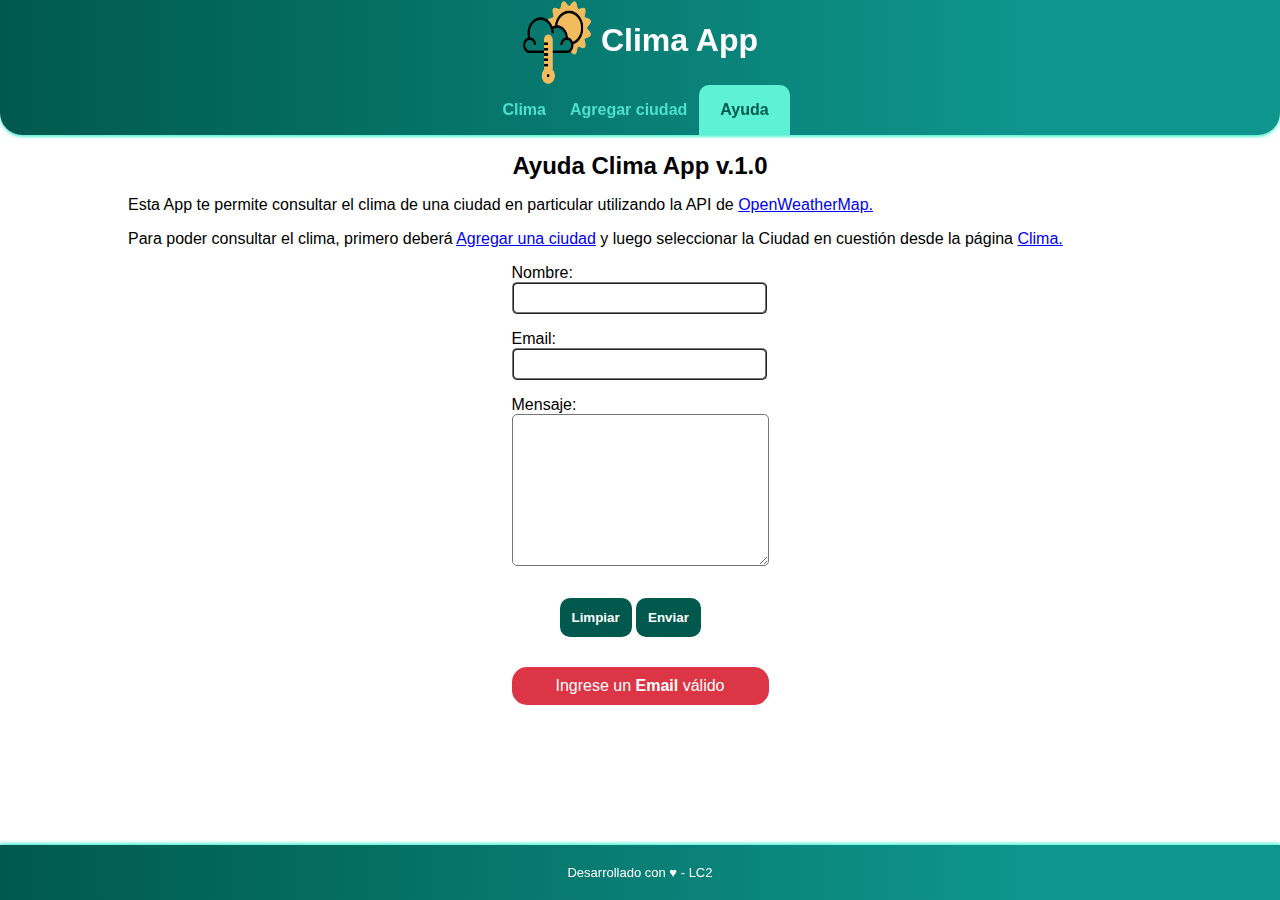
==== help.html @ e1be2230 "clima app" ====
<!DOCTYPE html>
<html lang="es">

<head>
    <link rel="shortcut icon" href="Img/clima.png">
    <meta charset="UTF-8">
    <meta name="viewport" content="width=device-width, initial-scale=1.0">
    <title>TUP LC2 - TP Integrador</title>
    <!-- Estilos CSS -->
    <link rel="stylesheet" href="CSS/Pages/help.css">
    <script src="JS/help.js" defer></script>
    <script src="JS/common.js" defer></script>

</head>

<body>
    <header>
        <h1>
            <img src="Img/clima.png" alt="clima" width="150px" height="85px">
            <span>Clima App</span>
        </h1>
        <nav>
            <ul class="nav-links">
                <li class="nav-item"><a href=".\index.html">Clima</a></li>
                <li class="nav-item"><a href="./add-city.html">Agregar ciudad</a></li>
                <li class="current-page"><a href="./help.html">Ayuda</a></li>
            </ul>
        </nav>
    </header>
    <!-- Contenido principal de la página -->
    <main>
        <h2>Ayuda Clima App v.1.0</h2>
        <p> Esta App te permite consultar el clima de una ciudad en particular utilizando la API de <a
                href="https://openweathermap.org/api" target="_blank">OpenWeatherMap.</a> </p>
        <p>Para poder consultar el clima, primero deberá <a href="./add-city.html">Agregar una ciudad</a> y luego
            seleccionar la Ciudad en cuestión desde la página <a href=".\index.html">Clima.</a> </p>
        

        <section id="form-city-list" class="cuadros">
            <form action="">
                <p><label for="Text">Nombre:</label> 
                    <br>
                    <input type="text" class="text" style="width: 255px;height: 32px;"></p>
                <p><label for="mail">Email:</label>
                    <br>
                    <input type="email" required class="email" style="width: 255px;height: 32px;"></p>
                <p><label for="comentario">Mensaje:</label>
                    <br>
                    <textarea name="comentario" id="comentario" cols="30" rows="10" minlength="10" class="mensaje" ></textarea>
                </p>

                    <input type="reset" value="Limpiar" class="limpiar">
                    <button class="enviar">Enviar</button>
                    <p class="error">Ingrese un <b>Email</b> válido </p><br>
                
            </form>
            <!-- Sección donde se debe colocar el formulario, con el select y el
botón de consultar -->
        </section>
        <section id="section-weather-result">
            <!-- Sección donde se debe mostrar el clima de la ciudad -->
        </section>
    </main>
    <footer>
        <p>
            Desarrollado con ♥ - LC2
        </p>
    </footer>
</body>

</html>
---- CSS/Pages/help.css ----
* {
    box-sizing: border-box;
    margin: 0;
    padding: 0;
    font-family: verdana, sans-serif;

}

:root {
    /* Declaro variables CSS con colores principales */
    --color-theme: #00594c;
    --color-active: #5df2d6;
    --color-back-active: #04957d;
    --color-gradient: linear-gradient(to right, var(--color-theme),
            var(--color-back-active));
}

body {
    height: 100%;
    width: 100%;
}

ul {
    list-style: none;
    padding: 0;
    margin: 0;
}

button,
a {
    user-select: none;
    -webkit-user-select: none;
}

header {
    position: fixed;
    top: 0;
    width: 100%;
    background: var(--color-theme);
    border-bottom-left-radius: 22px;
    border-bottom-right-radius: 22px;
    box-shadow: 0px 2px 3px 0px #5df2d6;
    -webkit-box-shadow: 0px 2px 3px 0px #5df2d6;
    -moz-box-shadow: 0px 2px 3px 0px #5df2d6;
    border-color: #5df2d6;
    background: #00594c;
    background: linear-gradient(360deg, #00594c 0%, #0e958d 80%);
    background: -webkit-linear-gradient(360deg, #00594c 0%, #0e958d 80%);
    background: -moz-linear-gradient(360deg, #00594c 0%, #0e958d 80%);
}

nav>ul {
    display: flex;
    justify-content: space-between;
    justify-content: center;
}

nav li {
    flex:
        0 0 auto;
}

nav li a {
    display: block;
    padding: 16px 12px;
    text-align: center;
    text-decoration: none;
    font-size: 1em;
    font-weight: bold;
    color: #4de0ca;
    font-family: Sans-serif;
}

nav li.current-page a {
    display: inline-block;
    padding: 10px 15px;
    text-decoration: none;
    color:white;
    background-color: #038673;
}

main {
    margin-top: 120px;
    overflow: auto;
    padding: 16px;
    padding-bottom: 60px;
    height: calc (100% - 120px);
}

h1 {
    text-align: center;
    margin:
        0;
    color: white;
}

h1>img {
    width: 70px;
    vertical-align: middle;
}

h2 {
    color: var (--color-theme);
    margin: 16px 0;
    text-align: center;
}

h3 {
    color: var (--color-theme);
    margin: 8px 0;
}

main section {
    display: flex;
    justify-content: space-around;
}

footer {
    position: fixed;
    bottom: 0px;
    background: #00594c;
    width: 100%;
    text-align: center;
    padding-top: 10px;
    padding-bottom: 10px;
    background: #00594c;
    background: linear-gradient(360deg, #00594c 0%, #0e958d 80%);
    background: -webkit-linear-gradient(360deg, #00594c 0%, #0e958d 80%);
    background: -moz-linear-gradient(360deg, #00594c 0%, #0e958d 80%);
    box-shadow: 0px -2px 3px 0px #5df2d6;
    -webkit-box-shadow: 0px -2px 3px 0px #5df2d6;
    -moz-box-shadow: 0px -2px 3px 0px #5df2d6;
}

footer p {
    font-size: small;
    color: white;
}

main p {
    margin-bottom: 16px;
}

/* Media Query: Estilos a aplicar sólo en pantallas mayores a 400px */
@media (min-width: 400px) {
    main {
        padding-left: 10%;
        padding-right: 10%;
    }

    footer {
        padding-top: 20px;
        padding-bottom: 20px;
        
    }
}

.nav-item a:hover {
    display: inline-block;
    padding: 10px 15px;
    text-decoration: none;
    color:white;
}


.rosario {
     color: green;
}

nav li.current-page a {
    display: inline-block;
    padding: 16px 21px;
    text-decoration: none;
    color: #00594c;
    background-color: #5df2d6;
    border-top-left-radius: 10px;
    border-top-right-radius: 10px;
}

.text{
    text-align: center;
    border-radius: 5px;
    border-style: ridge;
}

.email{
    text-align: center;
    border-radius: 5px;
    border-style: ridge;
}

.limpiar{
    text-align: center;
    margin-top: 12px;
    background-color: #00594c;
    color: white;
    font-weight: bold;
    padding: 12px;
    border-radius: 10px;
    border: none;
    margin-bottom: 30px;
    justify-content: center;
    margin-left: 48px;
}

.enviar{
    text-align: center;
    margin-top: 12px;
    background-color: #00594c;
    color: white;
    font-weight: bold;
    padding: 12px;
    border-radius: 10px;
    border: none;
    margin-bottom: 30px;
    justify-content: center;
}

.error{
    text-align: center;
    background-color: #dc3545;
    border-radius: 15px;
    padding: 10px;
    color:white;
}

.mensaje{
    border-radius: 5px;
    border-style: ridge;
    text-align: center;
}
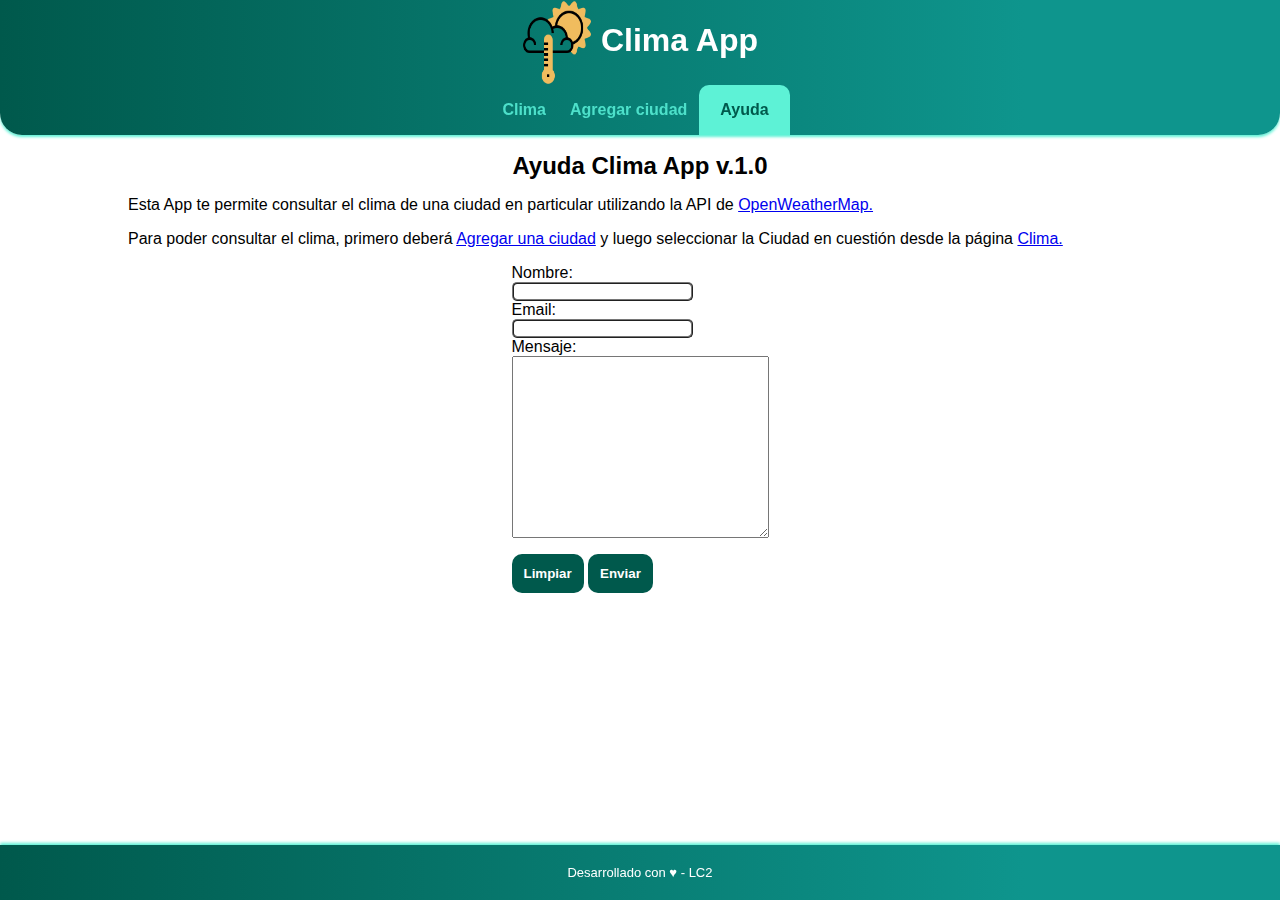
==== commit 145c9215: "actualizacion" ====
--- a/help.html
+++ b/help.html
@@ -34,25 +34,22 @@
                 href="https://openweathermap.org/api" target="_blank">OpenWeatherMap.</a> </p>
         <p>Para poder consultar el clima, primero deberá <a href="./add-city.html">Agregar una ciudad</a> y luego
             seleccionar la Ciudad en cuestión desde la página <a href=".\index.html">Clima.</a> </p>
-        
+
 
         <section id="form-city-list" class="cuadros">
-            <form action="">
-                <p><label for="Text">Nombre:</label> 
-                    <br>
-                    <input type="text" class="text" style="width: 255px;height: 32px;"></p>
-                <p><label for="mail">Email:</label>
-                    <br>
-                    <input type="email" required class="email" style="width: 255px;height: 32px;"></p>
-                <p><label for="comentario">Mensaje:</label>
-                    <br>
-                    <textarea name="comentario" id="comentario" cols="30" rows="10" minlength="10" class="mensaje" ></textarea>
-                </p>
+            <form id="formulario_ayuda">
+                Nombre: <br><input class="texto" type="text"> <br />
+                Email: <br><input class="texto" type="email" id="email"> <br />
+                Mensaje: <br><textarea name="Mensaje" rows="12" cols="30"></textarea> <br />
+                <div id="center">
 
-                    <input type="reset" value="Limpiar" class="limpiar">
-                    <button class="enviar">Enviar</button>
-                    <p class="error">Ingrese un <b>Email</b> válido </p><br>
-                
+                    <input class="botones" type="button" value="Limpiar" onclick="LimpiarFormulario()"></input>
+
+                    <input class="botones" type="button" value="Enviar" onclick="EnviarFormulario()"></input>
+                </div>
+                <br>
+                <br>
+                <p id="Emailerror" style="display: none;">Ingrese un Email valido</p>
             </form>
             <!-- Sección donde se debe colocar el formulario, con el select y el
 botón de consultar -->
--- a/CSS/Pages/help.css
+++ b/CSS/Pages/help.css
@@ -183,13 +183,15 @@
     border-style: ridge;
 }
 
-.email{
+.texto{
     text-align: center;
     border-radius: 5px;
     border-style: ridge;
 }
 
-.limpiar{
+
+
+.botones{
     text-align: center;
     margin-top: 12px;
     background-color: #00594c;
@@ -200,33 +202,11 @@
     border: none;
     margin-bottom: 30px;
     justify-content: center;
-    margin-left: 48px;
-}
-
-.enviar{
-    text-align: center;
-    margin-top: 12px;
-    background-color: #00594c;
-    color: white;
-    font-weight: bold;
-    padding: 12px;
-    border-radius: 10px;
-    border: none;
-    margin-bottom: 30px;
-    justify-content: center;
-}
-
-.error{
-    text-align: center;
+}
+#Emailerror{
+    border-radius: 3mm;
+    text-align: center;
+    padding: 13px;
     background-color: #dc3545;
-    border-radius: 15px;
-    padding: 10px;
-    color:white;
-}
-
-.mensaje{
-    border-radius: 5px;
-    border-style: ridge;
-    text-align: center;
-}
-
+    color: white;
+}
